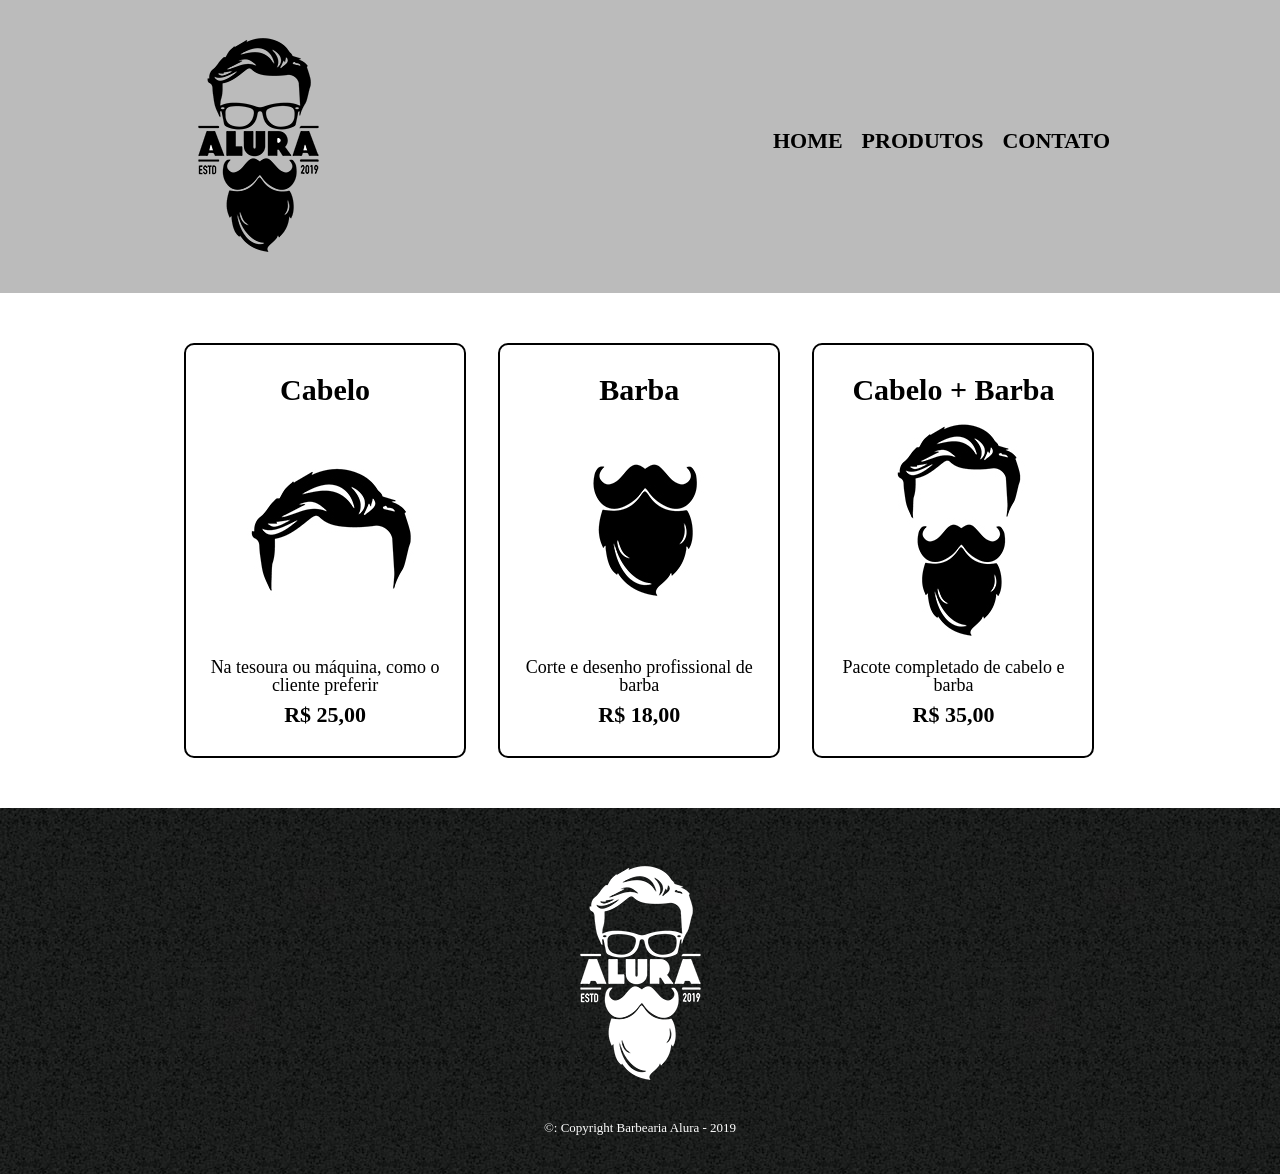
==== produtos.html @ a7118b18 "Add files via upload" ====
<!DOCTYPE html>
<html>
	<head>
		<meta charset="UTF-8">
		<title>Produtos - Barbearia Alura</title>

		<link rel="stylesheet" href="reset.css">
		<link rel="stylesheet" href="style.css">
	</head>
	<body>
		<header>
			<div class="caixa">
				<h1><img src="logo.png"></h1>

			<nav>
				<ul>
					<li><a href="index.html">Home</a></li>
					<li><a href="produtos.html">Produtos</a></li>
					<li><a href="contato.html">Contato</a></li>
				</ul>
			</nav>
	       </div>
		</header>	

	<main>
		<ul class="produtos">
			<li>
				<h2>Cabelo</h2>
				<img src="cabelo.jpg">
				<p class="produtos-descricao">Na tesoura ou máquina, como o cliente preferir</p>
				<p class="produto-preco">R$ 25,00</p>	
			</li>
			<li>
				<h2>Barba</h2>
				<img src="barba.jpg">
				<p class="produtos-descricao">Corte e desenho profissional de barba</p>
				<p class="produto-preco">R$ 18,00</p>
			</li>
			<li>
				<h2>Cabelo + Barba</h2>
				<img src="cabelo+barba.jpg">
				<p class="produtos-descricao">Pacote completado de cabelo e barba</p>
				<p class="produto-preco">R$ 35,00</p>
			</li>
		</ul>	
	</main> 

		<footer>
			<img src="logo-branco.png">
			<p class="copyright">&copy: Copyright Barbearia Alura - 2019
		</footer>
	</body>
</html>
---- style.css ----
header{
	background: #BBBBBB;
	padding: 20px 0;

}

.caixa {
	position: relative;
	width: 940px;
	margin: 0 auto;

}


nav {
	position: absolute;
	top: 110px;
	right: 0;

}

nav li {
	display: inline;
	margin: 0 0 0 15px;
}

nav a {
	text-transform: uppercase;
	color: #000000;
	font-weight: bold;
	font-size: 22px;
	text-decoration: none;
}

nav a:hover{
	color: #c78c19;
	text-decoration: underline;
}

.produtos {
	width: 940px;
	margin: 0 auto;
	padding: 50px 0;
}


.produtos li {
	display: inline-block;
	text-align: center;
	width: 30%;
	vertical-align: top;
	margin: 0 1.5%;
	padding: 30px 20px;
	box-sizing: border-box;
	border: 2px solid #000000;
	border-radius: 10px ;


}

.produtos li:active{
	border-color: #088C19;
}

.produtos li:hover {
	border-color: #C78C19;

}

.produtos li:hover h2{
	font-size: 34px;
}


.produtos h2 {
	font-size: 30px;
	font-weight: bold;

}

.produtos-descricao {
	font-size: 18px;

}

.produto-preco {
	font-size: 22px;
	font-weight: bold;
	margin-top: 10px;

}

footer {
	text-align: center;
	background: url("bg.jpg");
	padding: 40px 0;
}

.copyright {
	color: #ffffff;
	font-size: 13px;
	margin: 20px 0 0;
}

main{
	width: 940px;
	margin: 0 auto;
}

form{
	margin: 40px 0;

}

form label, form legend {
	display: block;
	font-size: 20px;
	margin: 0 0 10px;

}

.input-padrao {
	display: block;
	margin: 0 0 20px;
	padding: 10px 25px;
	width: 50%;
}

.chexkbox {
	margin: 20px;
}

.enviar{
	width: 40%;
	padding: 15px 0 ;
	background: orange;
	color: white;
	font-weight: bold;
	font-size: 18px;
	border: none;
	border-radius: 5px;
	transition: 1s all;
	cursor: pointer;
}

.enviar:hover{
	background: darkorange;
	transform: scale(1.2);
}

table {
	margin: 20px 0 40px;

}

thead {
	background: #555555;
	color: white;
	font-weight: bold;
}

td, th {
	border: 1px solid #000000;
	padding: 8px 15px ;
}
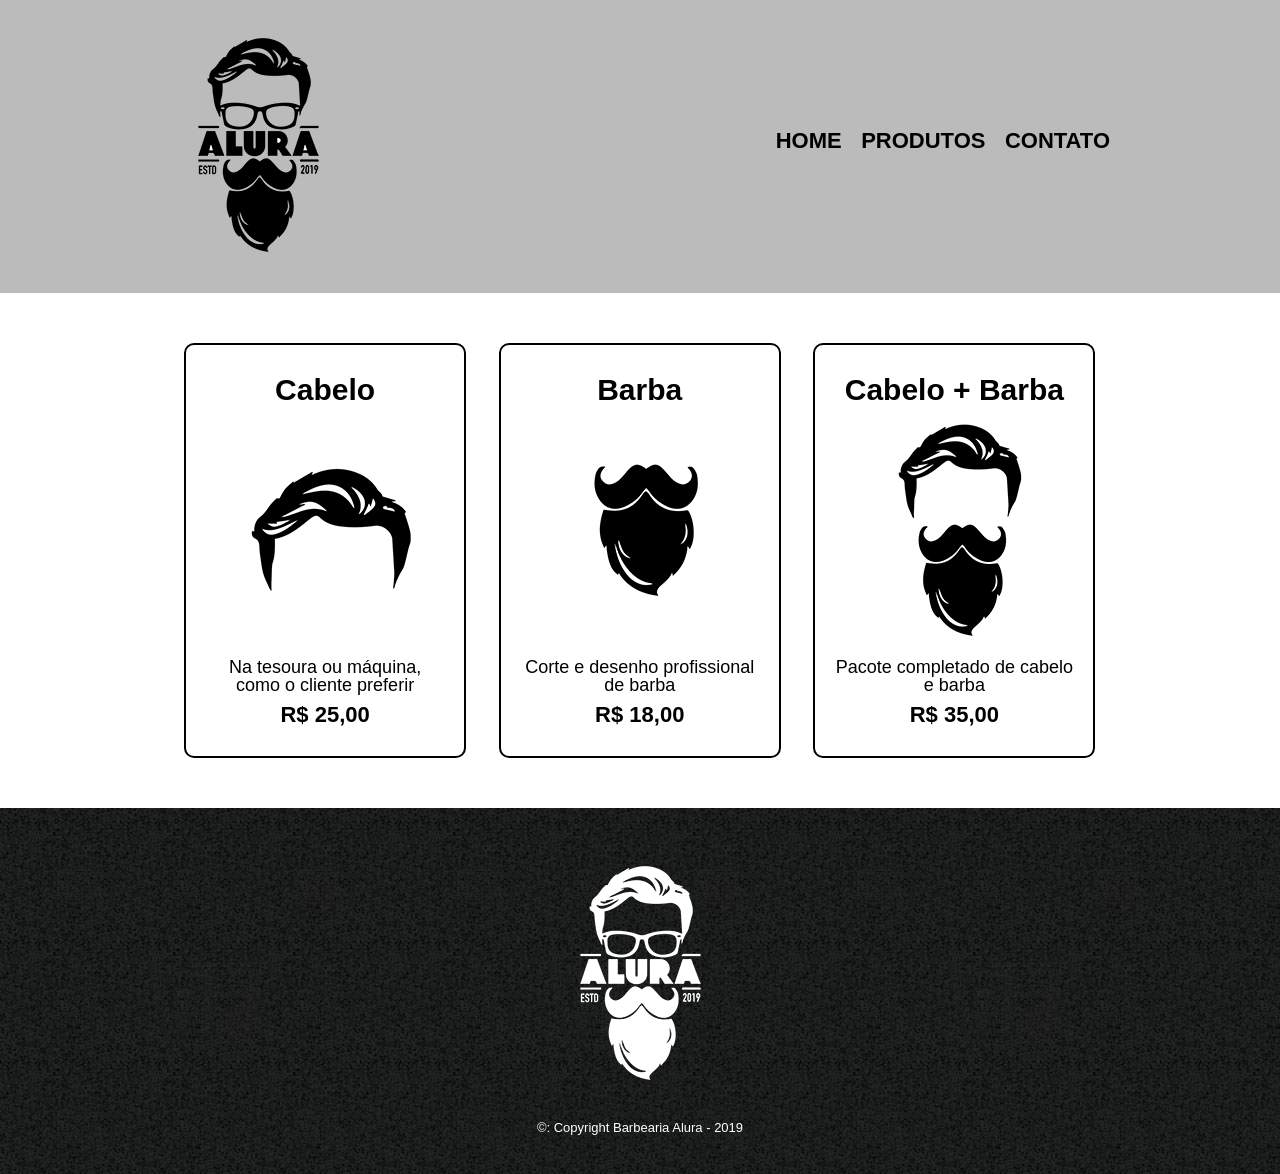
==== commit b1e99469: "Add files via upload" ====
--- a/produtos.html
+++ b/produtos.html
@@ -50,4 +50,4 @@
 			<p class="copyright">&copy: Copyright Barbearia Alura - 2019
 		</footer>
 	</body>
-</html>
+</html>
--- a/style.css
+++ b/style.css
@@ -1,3 +1,7 @@
+body {
+	font-family: 'Montserrat', sans-serif;
+}
+
 header{
 	background: #BBBBBB;
 	padding: 20px 0;
@@ -103,8 +107,7 @@
 }
 
 main{
-	width: 940px;
-	margin: 0 auto;
+	
 }
 
 form{
@@ -163,3 +166,103 @@
 	border: 1px solid #000000;
 	padding: 8px 15px ;
 }
+
+/* css da pagina inicial */
+.banner {
+	width: 100%;
+
+}
+
+.titulo-principal{
+	text-align: center;
+	font-size: 2em;
+	margin: 0 0 1em;
+	clear: left;
+
+}
+
+
+
+.principal{
+	padding: 3em 0;
+	background: #fefefe;
+	
+}
+
+.principal p {
+	margin: 0 0 1em;
+}
+
+.principal strong {
+	font-weight: bold;
+}
+
+.principal em {
+	font-style: italic;
+
+}
+
+.utensilios {
+	width: 120px;
+	float: left;
+	margin: 0 20px 20px 0;
+
+}
+
+.mapa {
+	padding: 3em 0;
+	background: linear-gradient(#fefefe, #888888);
+
+}
+
+.mapa-conteudo{
+	width: 940px;
+	margin: 0 auto;
+}
+
+.mapa p {
+	margin: 0 0 2em;
+	text-align: center;
+}
+
+.beneficios {
+	padding: 3em 0;
+	background: #888888;
+
+}
+
+.conteudo-beneficios{
+	width: 640px;
+	margin: 0 auto;
+
+}
+
+.lista-beneficios{
+	 width: 40%;
+	 display: inline-block;
+	 vertical-align: top;
+
+}
+
+.itens{
+	line-height: 1.5;
+}
+
+.itens:first-child {
+	font-weight: bold;
+}
+
+.itens:before {
+	content: "🟊";
+}
+
+.imagem-beneficios {
+	width: 60%;
+}
+
+
+.video{
+	width: 560px;
+	margin: 2em auto;
+
+}
